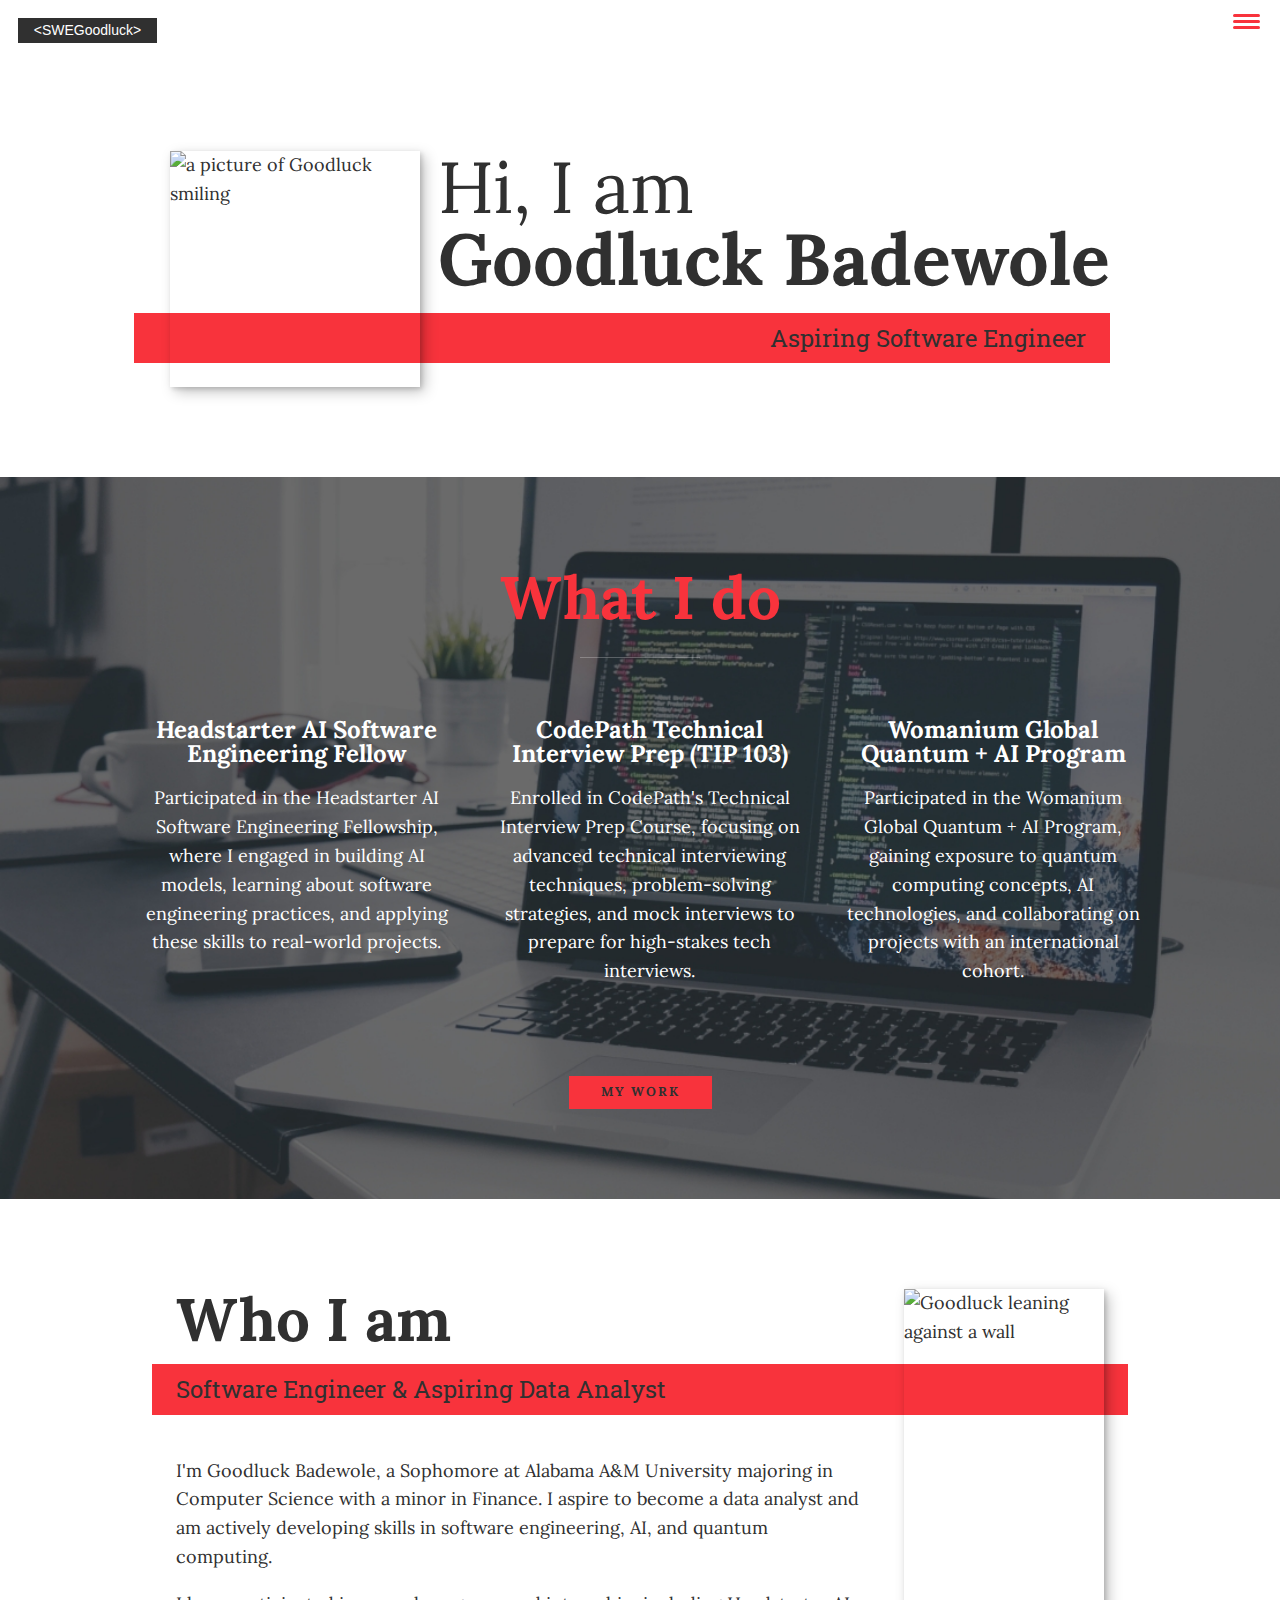
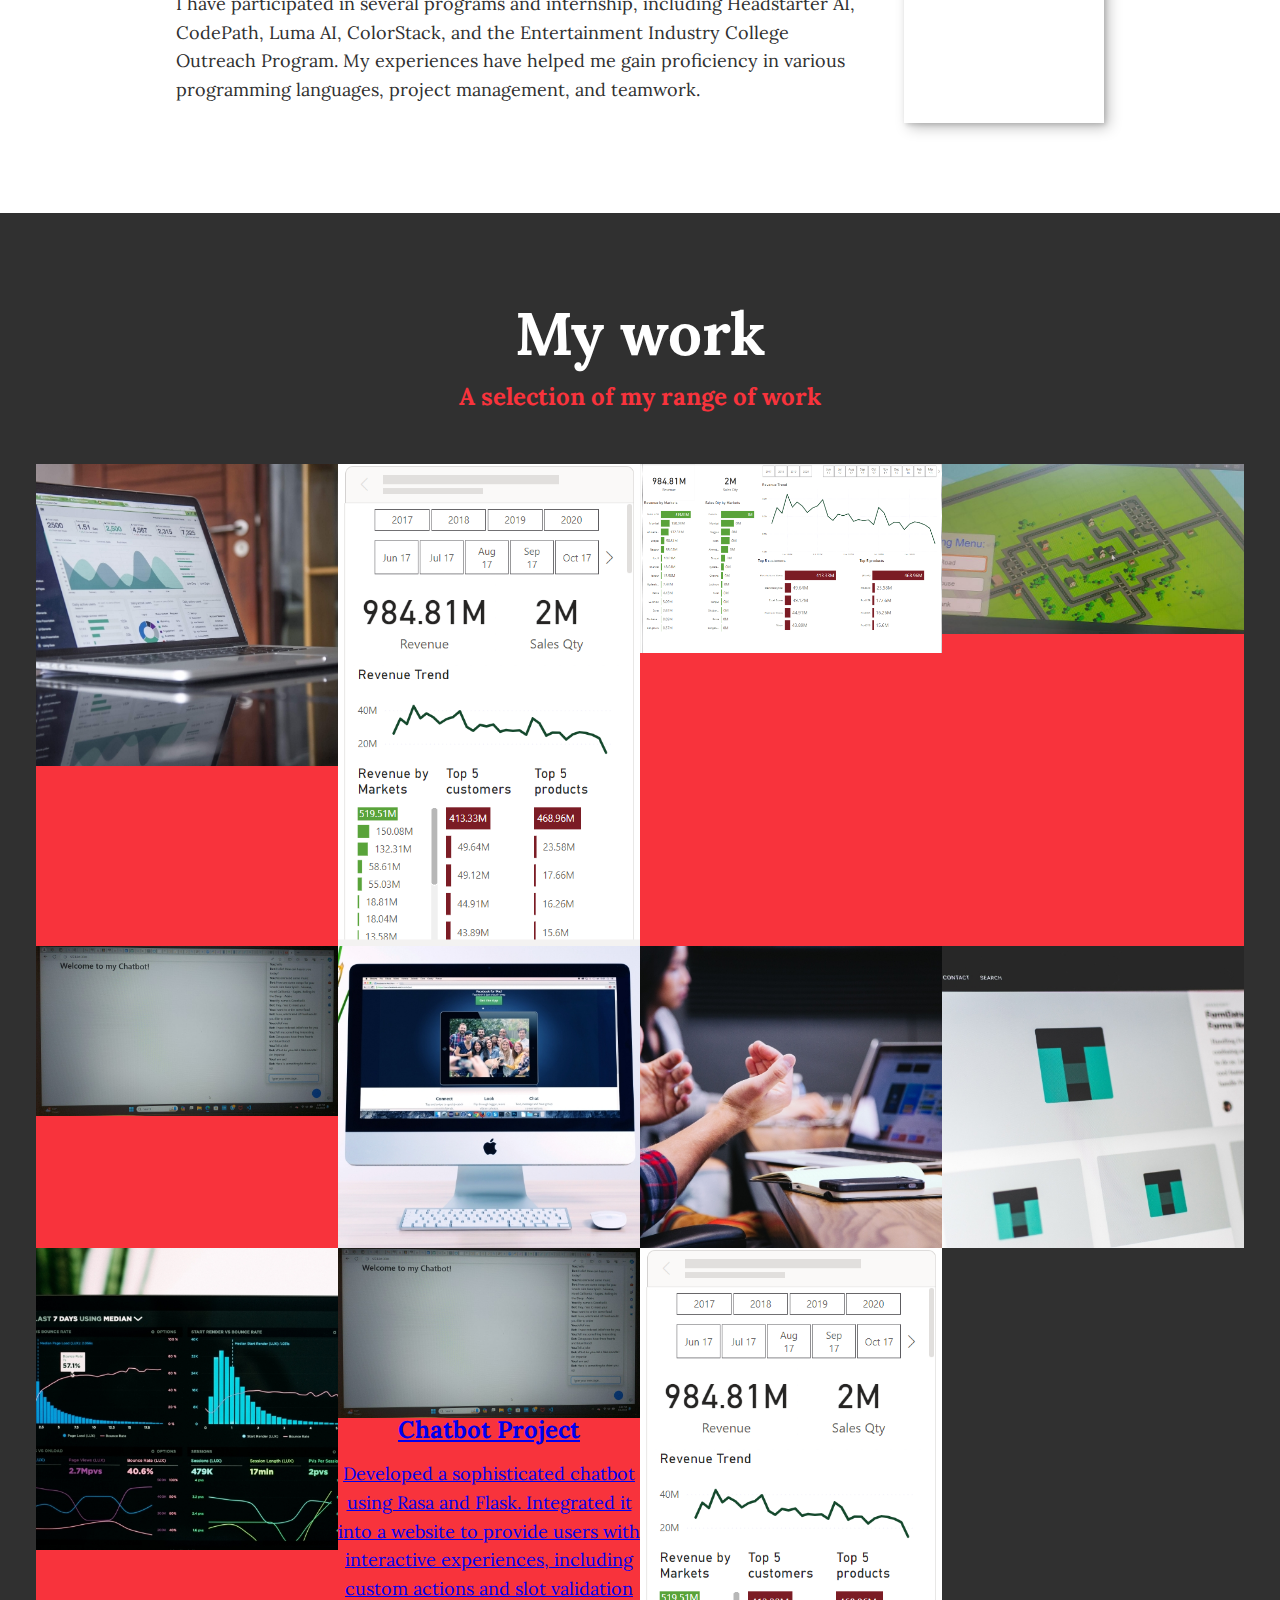
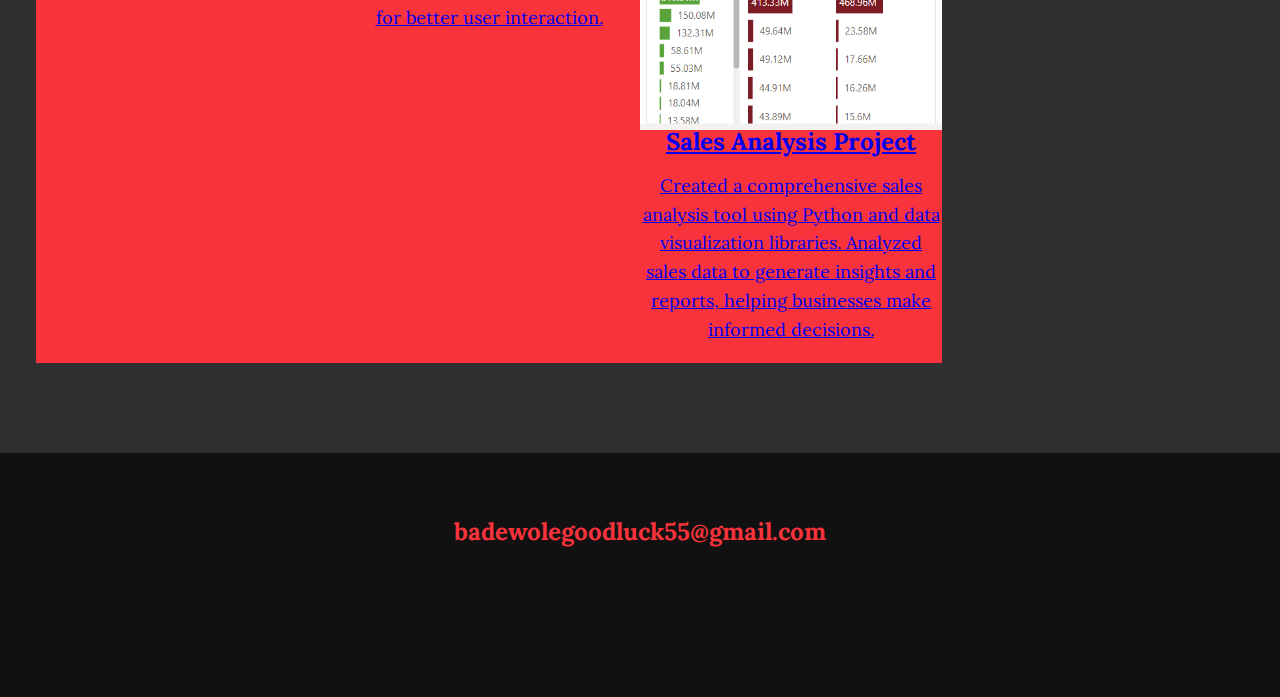
==== index.html @ c1767f79 "initial commit" ====
<!DOCTYPE html>
<html lang="en">
    <head>
        <meta charset="UTF-8">
        <meta name="viewport" content="width=device-width, initial-scale=1.0">
        <title>SWEGoodluck Portfolio Website</title>
        <link rel="stylesheet" href="https://cdnjs.cloudflare.com/ajax/libs/normalize/7.0.0/normalize.min.css">
        <link rel="stylesheet" href="https://cdnjs.cloudflare.com/ajax/libs/font-awesome/5.11.2/css/all.css" integrity="sha256-46qynGAkLSFpVbEBog43gvNhfrOj+BmwXdxFgVK/Kvc=" crossorigin="anonymous" />  
        <link href="https://fonts.googleapis.com/css?family=Lora:400,700|Roboto+Slab:400,700&display=swap" rel="stylesheet"> 
        <link rel="stylesheet" href="css/style.css">
    </head>
    <body>
        <header>
            <div class="logo">
                &lt;SWEGoodluck&gt;
            </div>
            <button class="nav-toggle" aria-label="toggle navigation">
                <span class="hamburger"></span>
            </button>
            <nav class="nav">
                <ul class="nav__list">
                    <li class="nav__item"><a href="#home" class="nav__link">Home</a></li>
                    <li class="nav__item"><a href="#services" class="nav__link">My Services</a></li>
                    <li class="nav__item"><a href="#about" class="nav__link">About me</a></li>
                    <li class="nav__item"><a href="#work" class="nav__link">My Work</a></li>
                </ul>
            </nav>
        </header>
        
        <!-- Introduction -->
        <section class="intro" id="home">
            <h1 class="section__title section__title--intro">
                Hi, I am <strong>Goodluck Badewole</strong>
            </h1>
            <p class="section__subtitle section__subtitle--intro">Aspiring Software Engineer</p>
            <img src="img/Goodluck.jpg" alt="a picture of Goodluck smiling" class="intro__img">
        </section>
        
        <!-- My services -->
        <section class="my-services" id="services">
            <h2 class="section__title section__title--services">What I do</h2>
            <div class="services">
                <div class="service">
                    <h3>Headstarter AI Software Engineering Fellow</h3>
                    <p>Participated in the Headstarter AI Software Engineering Fellowship, where I engaged in building AI models, learning about software engineering practices, and applying these skills to real-world projects.</p>
                </div> <!-- / service -->
                
                <div class="service">
                    <h3>CodePath Technical Interview Prep (TIP 103)</h3>
                    <p>Enrolled in CodePath's Technical Interview Prep Course, focusing on advanced technical interviewing techniques, problem-solving strategies, and mock interviews to prepare for high-stakes tech interviews.</p>
                </div> <!-- / service -->
                
                <div class="service">
                    <h3>Womanium Global Quantum + AI Program</h3>
                    <p>Participated in the Womanium Global Quantum + AI Program, gaining exposure to quantum computing concepts, AI technologies, and collaborating on projects with an international cohort.</p>
                </div> <!-- / service -->
            </div> <!-- / services -->
            
            <a href="#work" class="btn">My Work</a>
        </section>
        
        <!-- About me -->
        <section class="about-me" id="about">
           <h2 class="section__title section__title--about">Who I am</h2>
           <p class="section__subtitle section__subtitle--about">Software Engineer & Aspiring Data Analyst</p>
           
           <div class="about-me__body">
               <p>I'm Goodluck Badewole, a Sophomore at Alabama A&M University majoring in Computer Science with a minor in Finance. I aspire to become a data analyst and am actively developing skills in software engineering, AI, and quantum computing.</p>
               <p>I have participated in several programs and internship, including Headstarter AI, CodePath, Luma AI, ColorStack, and the Entertainment Industry College Outreach Program. My experiences have helped me gain proficiency in various programming languages, project management, and teamwork.</p>
           </div>
           
           <img src="img/Goodluck1.jpg" alt="Goodluck leaning against a wall" class="about-me__img">
        </section>
        
        <!-- My Work -->
        <section class="my-work" id="work">
            <h2 class="section__title section__title--work">My work</h2>
            <p class="section__subtitle section__subtitle--work">A selection of my range of work</p>
            
            <div class="portfolio">
                <!-- Portfolio item 01 -->
                <a href="portfolio-item.html" class="portfolio__item">
                    <img src="img/portfolio-01.jpg" alt="" class="portfolio__img">
                </a>
                
                <!-- Portfolio item 02 -->
                <a href="portfolio-item.html" class="portfolio__item">
                    <img src="img/Sales1.png" alt="" class="portfolio__img">
                </a>
                
                <!-- Portfolio item 03 -->
                <a href="portfolio-item.html" class="portfolio__item">
                    <img src="img/Sales2.png" alt="" class="portfolio__img">
                </a>
                
                <!-- Portfolio item 04 -->
                <a href="portfolio-item.html" class="portfolio__item">
                    <img src="img/Game.jpeg" alt="" class="portfolio__img">
                </a>
                
                <!-- Portfolio item 05 -->
                <a href="portfolio-item.html" class="portfolio__item">
                    <img src="img/Chatbot.jpg" alt="" class="portfolio__img">
                </a>
                
                <!-- Portfolio item 06 -->
                <a href="portfolio-item.html" class="portfolio__item">
                    <img src="img/portfolio-06.jpg" alt="" class="portfolio__img">
                </a>
                
                <!-- Portfolio item 07 -->
                <a href="portfolio-item.html" class="portfolio__item">
                    <img src="img/portfolio-07.jpg" alt="" class="portfolio__img">
                </a>
                
                <!-- Portfolio item 08 -->
                <a href="#" class="portfolio__item">
                    <img src="img/portfolio-08.jpg" alt="" class="portfolio__img">
                </a>
                
                <!-- Portfolio item 09 -->
                <a href="#" class="portfolio__item">
                    <img src="img/portfolio-09.jpg" alt="" class="portfolio__img">
                </a>
                
                <!-- Portfolio item 11 -->
                <a href="portfolio-item.html" class="portfolio__item">
                    <img src="img/Chatbot.jpg" alt="Chatbot Project" class="portfolio__img">
                    <div class="portfolio__description">
                        <h3>Chatbot Project</h3>
                        <p>Developed a sophisticated chatbot using Rasa and Flask. Integrated it into a website to provide users with interactive experiences, including custom actions and slot validation for better user interaction.</p>
                    </div>
                </a>
                
                <!-- Portfolio item 12 -->
                <a href="portfolio-item.html" class="portfolio__item">
                    <img src="img/Sales1.png" alt="Sales Analysis Project" class="portfolio__img">
                    <div class="portfolio__description">
                        <h3>Sales Analysis Project</h3>
                        <p>Created a comprehensive sales analysis tool using Python and data visualization libraries. Analyzed sales data to generate insights and reports, helping businesses make informed decisions.</p>
                    </div>
                </a>
            </div>
        </section>
        
        <!-- Footer -->
        <footer class="footer">
            <a href="mailto:badewolegoodluck55@gmail.com" class="footer__link">badewolegoodluck55@gmail.com</a>
            <ul class="social-list">
                <li class="social-list__item">
                    <a class="social-list__link" href="https://www.linkedin.com/in/goodluck-badewole">
                        <i class="fab fa-linkedin"></i>
                    </a>
                </li>
                <li class="social-list__item">
                    <a class="social-list__link" href="https://1drv.ms/w/c/a828df3969fc8c3f/EeTJ1cOchMJLrwvoL-RpWqUButgJ2HJ1ROPYjVqiTaF1-Q?e=A8JBWd">
                        <i class="fas fa-file-alt"></i>
                    </a>
                </li>
                <li class="social-list__item">
                    <a class="social-list__link" href="https://twitter.com/Viper212dd">
                        <i class="fab fa-twitter"></i>
                    </a>
                </li>
                <li class="social-list__item">
                    <a class="social-list__link" href="https://github.com/Goodluck07">
                        <i class="fab fa-github"></i>
---- css/style.css ----
*,
*::before,
*::after {
    box-sizing: border-box;
}

/* Custom Properties, update these for your own design */

:root {
    --ff-primary: 'Lora', serif;
    --ff-secondary: 'Roboto Slab', serif;
    
    --fw-reg: 400;
    --fw-bold: 700;
    
    --clr-light: #fff;
    --clr-dark: #303030;
    --clr-accent: #f8333c;
    
    --fs-h1: 3rem;
    --fs-h2: 2.25rem;
    --fs-h3: 1.25rem;
    --fs-body: 1rem;
    
    --bs: 0.25em 0.25em 0.75em rgba(0,0,0,.25),
          0.125em 0.125em 0.25em rgba(0,0,0,.15);
}

@media (min-width: 800px) {
    :root {
        --fs-h1: 4.5rem;
        --fs-h2: 3.75rem;
        --fs-h3: 1.5rem;
        --fs-body: 1.125rem;
    }
}

/* General styles */

/* endable this to add smooth scrolling */
/* html {
    scroll-behavior: smooth;
} */


body {
    background: var(--clr-light);
    color: var(--clr-dark);
    margin: 0;
    font-family: var(--ff-primary);
    font-size: var(--fs-body);
    line-height: 1.6;
}

section {
    padding: 5em 2em;
}

img {
    display: block;
    max-width: 100%;
}

strong { font-weight: var(--fw-bold) }

:focus {
    outline: 3px solid var(--clr-accent);
    outline-offset: 3px;
}

/* Buttons */

.btn {
    display: inline-block;
    padding: .5em 2.5em;
    background: var(--clr-accent);
    color: var(--clr-dark);
    text-decoration: none;
    cursor: pointer;
    font-size: .8rem;
    text-transform: uppercase;
    letter-spacing: 2px;
    font-weight: var(--fw-bold);
    transition: transform 200ms ease-in-out;
}

.btn:hover {
    transform: scale(1.1);
}

/* Typography */

h1,
h2,
h3 {
    line-height: 1;
    margin: 0;
}

h1 { font-size: var(--fs-h1) }
h2 { font-size: var(--fs-h2) }
h3 { font-size: var(--fs-h3) }


.section__title {
    margin-bottom: .25em;
}

.section__title--intro {
    font-weight: var(--fw-reg);
}

.section__title--intro strong {
    display: block;
}

.section__subtitle {
    margin: 0;
    font-size: var(--fs-h3);
}

.section__subtitle--intro,
.section__subtitle--about {
    background: var(--clr-accent);
    padding: .25em 1em;
    font-family: var(--ff-secondary);
    margin-bottom: 1em;
}

.section__subtitle--work {
    color: var(--clr-accent);
    font-weight: var(--fw-bold);
    margin-bottom: 2em;
}

/* header */

header {
    display: flex;
    justify-content: space-between;
    padding: 1em;
}

.logo {
    width: 139px;
    height: 25px;
    background: #303030;
    color: white;
    display: flex;
    justify-content: center;
    align-items: center;
    font-family: Arial, sans-serif;
    font-size: 14px;
    opacity: 1;
}

.nav {
    position: fixed;
    background: var(--clr-dark);
    color: var(--clr-light);
    top: 0;
    bottom: 0;
    left: 0;
    right: 0;
    z-index: 100;
    
    transform: translateX(100%);
    transition: transform 250ms cubic-bezier(.5, 0, .5, 1);
}

.nav__list {
    list-style: none;
    display: flex;
    height: 100%;
    flex-direction: column;
    justify-content: space-evenly;
    align-items: center;
    margin: 0;
    padding: 0;
}

.nav__link {
    color: inherit;
    font-weight: var(--fw-bold);
    font-size: var(--fs-h2);
    text-decoration: none;
}

.nav__link:hover {
    color: var(--clr-accent);
}

.nav-toggle {
    padding: .5em;
    background: transparent;
    border: 0;
    cursor: pointer;
    position: absolute;
    right: 1em;
    top: 1em;
    z-index: 1000;
}

.nav-open .nav {
    transform: translateX(0);
}

.nav-open .nav-toggle {
    position: fixed;
}

.nav-open .hamburger {
    transform: rotate(.625turn);
}

.nav-open .hamburger::before {
    transform: rotate(90deg) translateX(-6px);
}

.nav-open .hamburger::after {
    opacity: 0;
}






.hamburger {
    display: block;
    position: relative;
}

.hamburger,
.hamburger::before,
.hamburger::after {
    background: var(--clr-accent);
    width: 2em;
    height: 3px;
    border-radius: 1em;
    transition: transform 250ms ease-in-out;
}


.hamburger::before,
.hamburger::after {
    content: '';
    position: absolute;
    left: 0;
    right: 0;
}

.hamburger::before { top: 6px; }
.hamburger::after { bottom: 6px; }


/*  Intro section  */

.intro {
    position: relative;
}

.intro__img {
    box-shadow: var(--bs);
}

.section__subtitle--intro {
    display: inline-block;
}

@media (min-width: 600px) {
    .intro {
        display: grid;
        width: min-content;
        margin: 0 auto;
        grid-column-gap: 1em;
        grid-template-areas: 
            "img title"
            "img subtitle";
        grid-template-columns: min-content max-content;
    }
    
    .intro__img {
        grid-area: img;
        min-width: 250px;
        position: relative;
        z-index: 2;
    }    
    
    .section__subtitle--intro {
        align-self: start;
        grid-column: -1 / 1;
        grid-row: 2;
        text-align: right;
        position: relative;
        left: -1.5em;
        width: calc(100% + 1.5em);
    }
}



/*  My services section  */

.my-services {
    background-color: var(--clr-dark);
    background-image: url(../img/services-bg.jpg);
    background-size: cover;
    /* background-blend-mode: multiply; */
    color: var(--clr-light);
    text-align: center;
}

.section__title--services {
    color: var(--clr-accent);
    position: relative;
}

.section__title--services::after {
    content: '';
    display: block;
    width: 2em;
    height: 1px;
    margin: 0.5em auto 1em;
    background: var(--clr-light);
    opacity: 0.25;
}

.services {
    margin-bottom: 4em;
}

.service {
    max-width: 500px;
    margin: 0 auto;
}

@media (min-width: 800px) {
    .services {
        display: flex;
        max-width: 1000px;
        margin-left: auto;
        margin-right: auto;
    }
    
    .service + .service {
        margin-left: 2em;
    }
}


.about-me {
    max-width: 1000px;
    margin: 0 auto;
}

.about-me__img {
    box-shadow: var(--bs);
}

@media (min-width: 600px) {
    .about-me {
        display: grid;
        grid-template-columns: 1fr 200px;
        grid-template-areas: 
            "title img"
            "subtitle img"
            "text img";
        grid-column-gap: 2em;
    }
    
    .section__title--about {
        grid-area: title;
    }
    
    .section__subtitle--about {
        grid-column: 1 / -1;
        grid-row: 2;
        position: relative;
        left: -1em;
        width: calc(100% + 2em);
        padding-left: 1em;
        padding-right: calc(200px + 4em);
    }
    
    .about-me__img {
        grid-area: img;
        position: relative;
        z-index: 2;
    }
}

/* My Work */

.my-work {
    background-color: var(--clr-dark);
    color: var(--clr-light);
    text-align: center;    
}

.portfolio {
    display: grid;
    grid-template-columns: repeat(auto-fit, minmax(300px, 1fr));
}

.portfolio__item {
    background: var(--clr-accent);
    overflow: hidden;
}

.portfolio__img {
    transition: 
        transform 750ms cubic-bezier(.5, 0, .5, 1),
        opacity 250ms linear;
}

.portfolio__item:focus {
    position: relative;
    z-index: 2;
}

.portfolio__img:hover,
.portfolio__item:focus .portfolio__img {
    transform: scale(1.2);
    opacity: .5;
}


/* footer */

.footer {
    background: #111;
    color: var(--clr-accent);
    text-align: center;
    padding: 2.5em 0;
    font-size: var(--fs-h3);

}

.footer a { 
    color: inherit;
    text-decoration: none;
}

.footer__link {
    font-weight: var(--fw-bold);
}

.footer__link:hover,
.social-list__link:hover {
    opacity: .7;
}

.footer__link:hover {
    text-decoration: underline;
}

.social-list {
    list-style: none;
    display: flex;
    justify-content: center;
    margin: 2em 0 0;
    padding: 0;
}

.social-list__item {
    margin: 0 .5em;
}

.social-list__link {
    padding: .5em;
}


/* Individual portfolio item styles */

.portfolio-item-individual {
    padding: 0 2em 2em;
    max-width: 1000px;
    margin: 0 auto;
}

.portfolio-item-individual p {
    max-width: 600px;
    margin-left: auto;
    margin-right: auto;
}
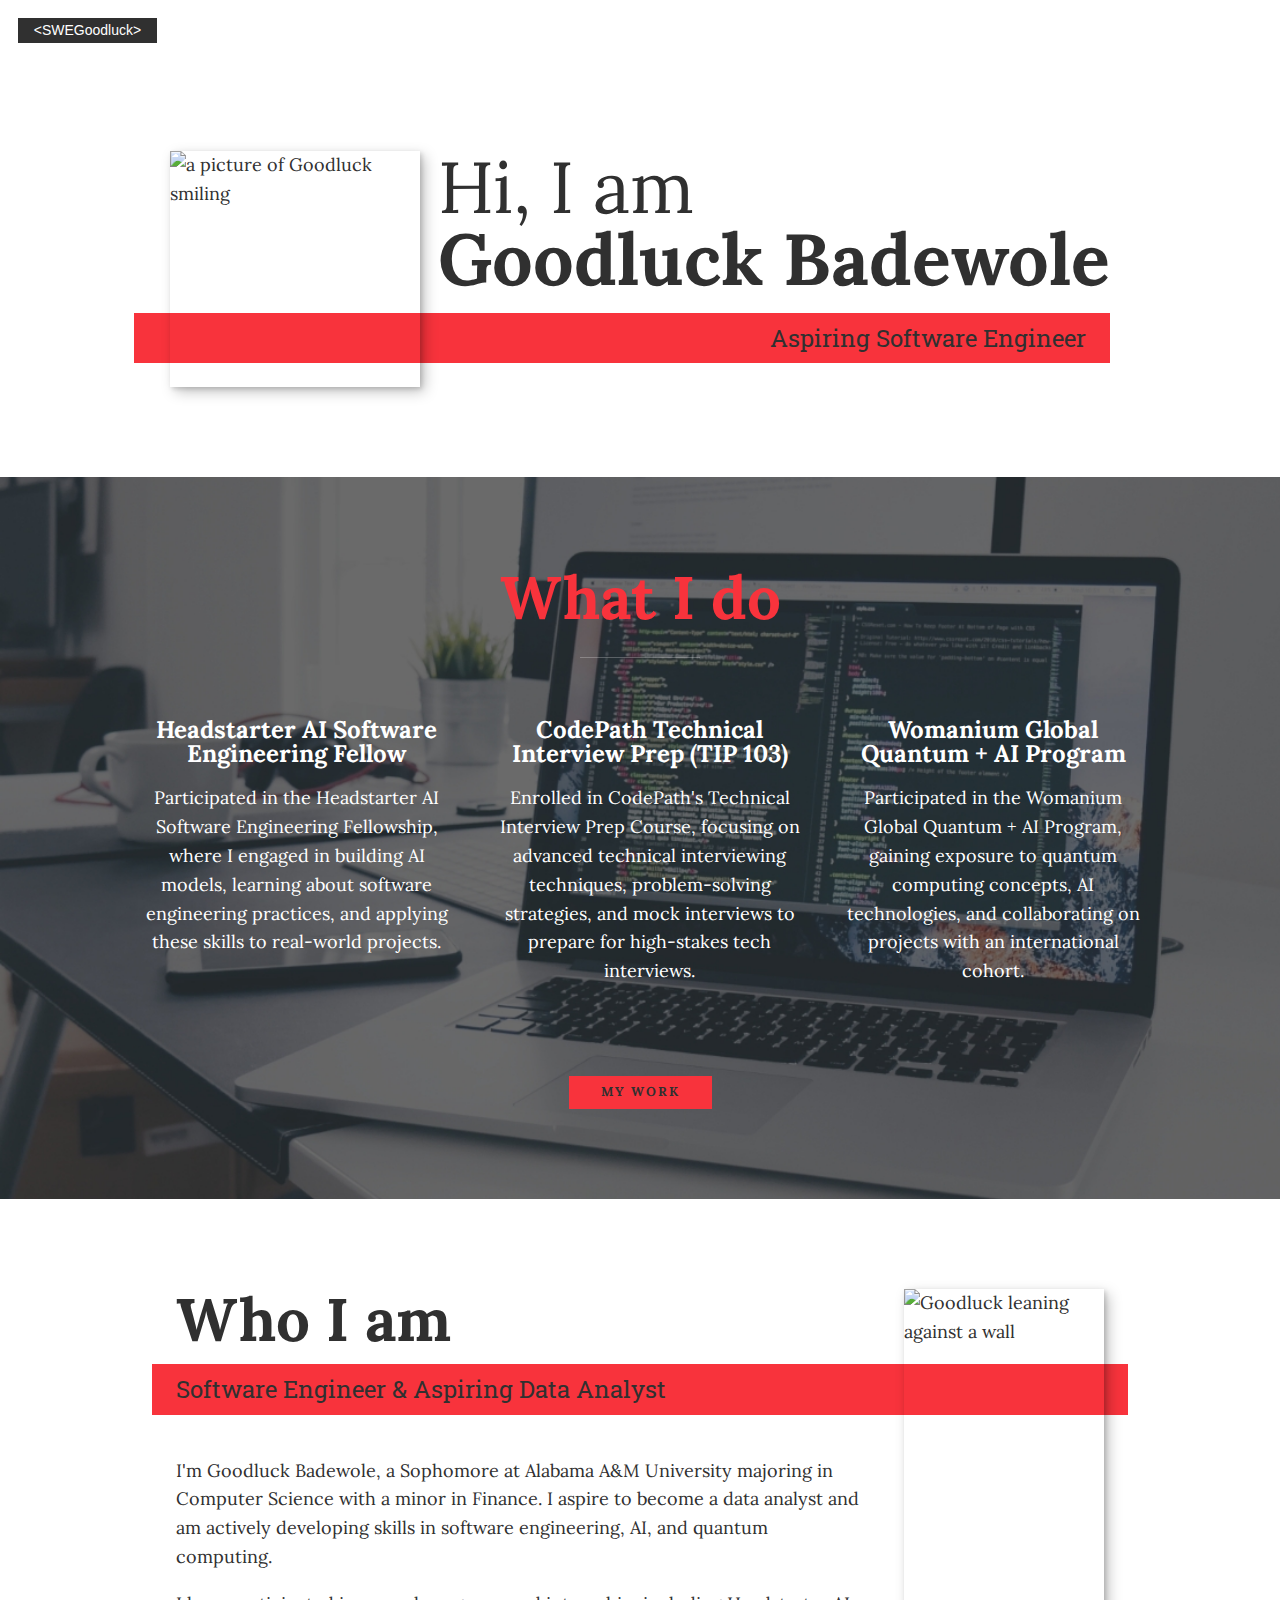
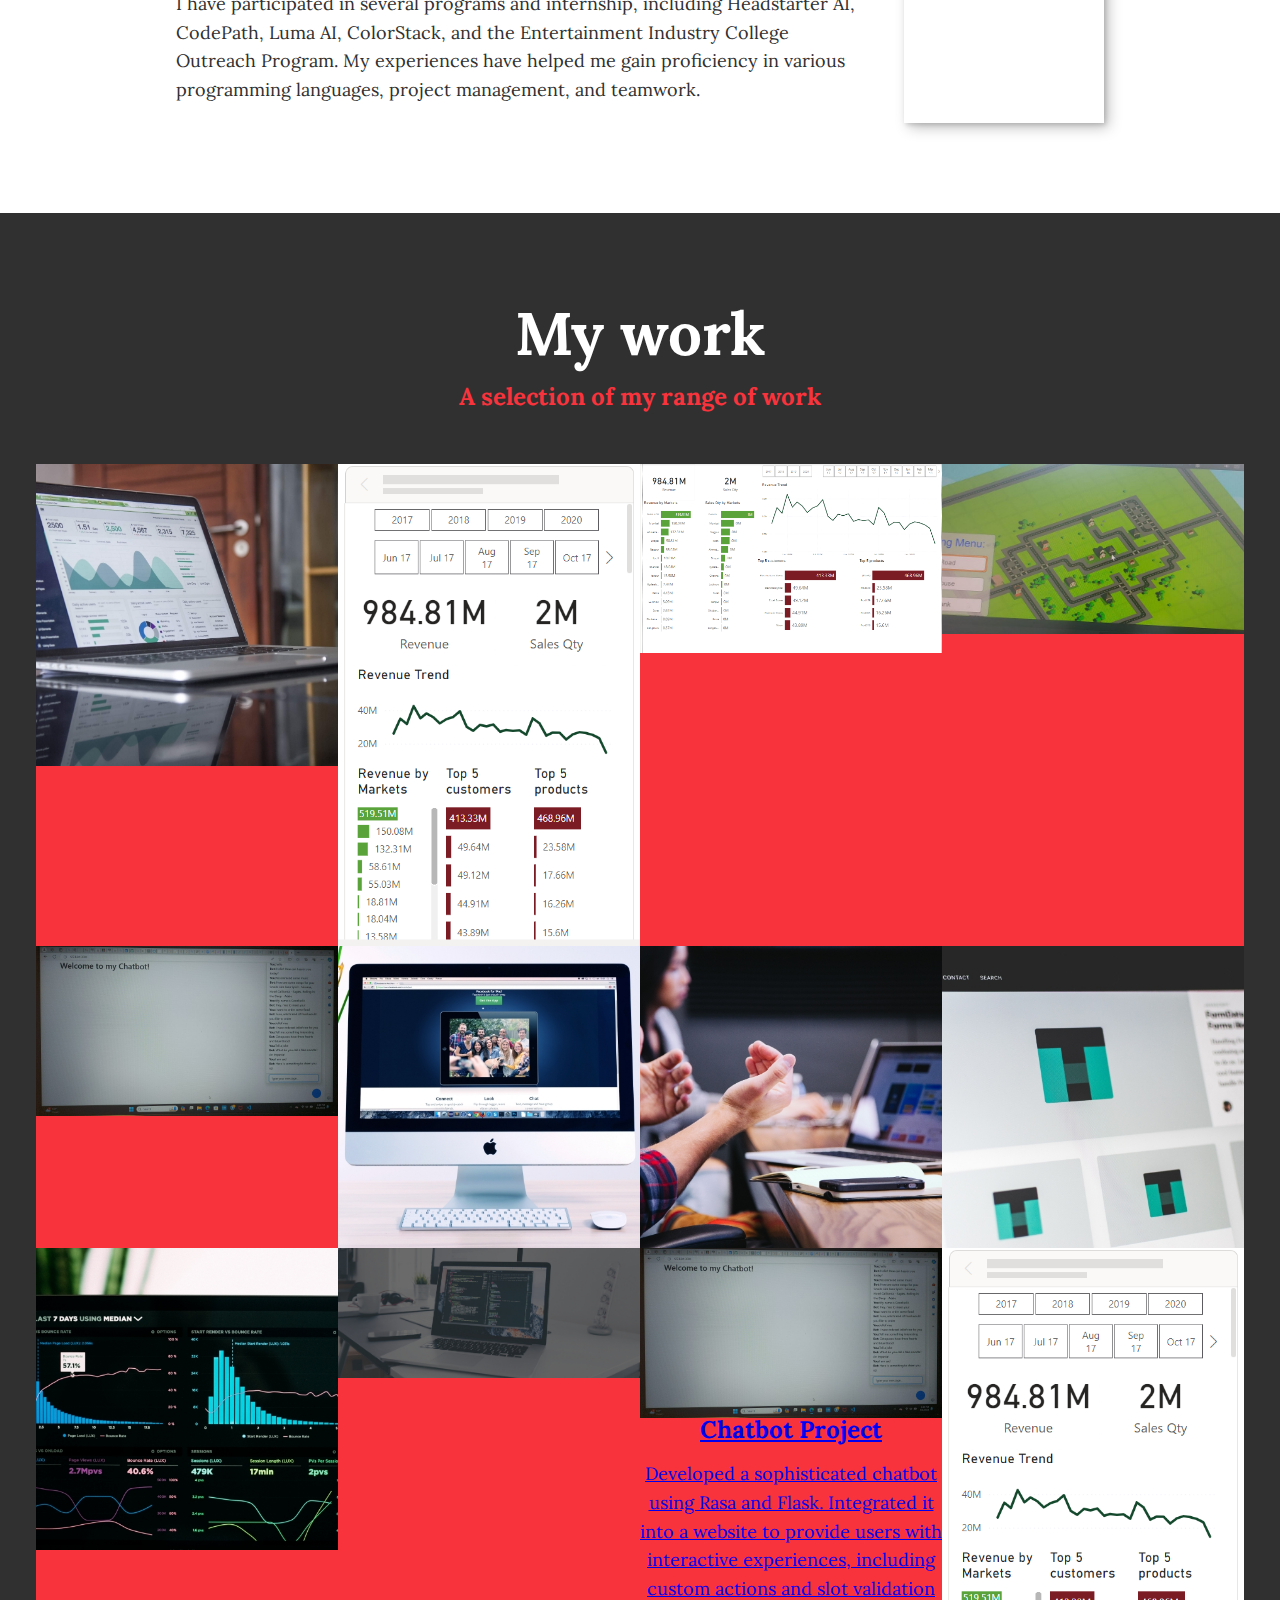
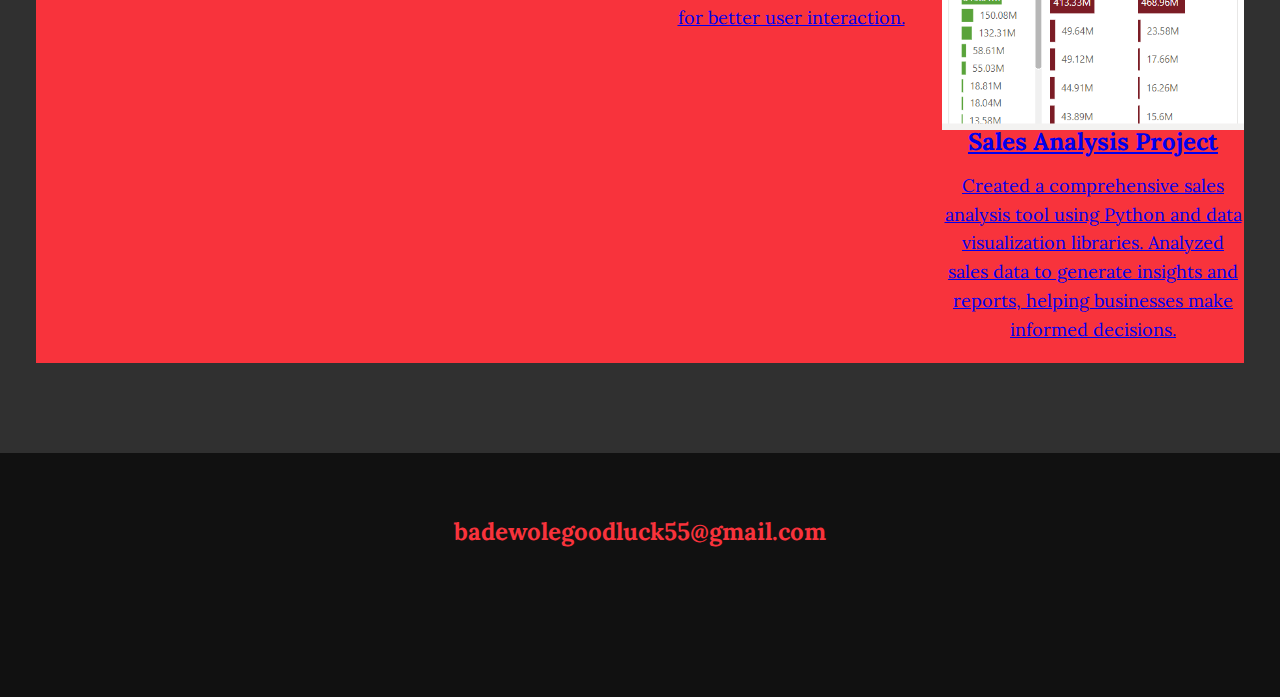
==== commit 3ef2cf24: "second commit" ====
--- a/index.html
+++ b/index.html
@@ -14,9 +14,6 @@
             <div class="logo">
                 &lt;SWEGoodluck&gt;
             </div>
-            <button class="nav-toggle" aria-label="toggle navigation">
-                <span class="hamburger"></span>
-            </button>
             <nav class="nav">
                 <ul class="nav__list">
                     <li class="nav__item"><a href="#home" class="nav__link">Home</a></li>
@@ -122,6 +119,10 @@
                 <a href="#" class="portfolio__item">
                     <img src="img/portfolio-09.jpg" alt="" class="portfolio__img">
                 </a>
+
+                <a href="#" class="portfolio__item">
+                    <img src="img/services-bg.jpg" alt="" class="portfolio__img">
+                </a>
                 
                 <!-- Portfolio item 11 -->
                 <a href="portfolio-item.html" class="portfolio__item">
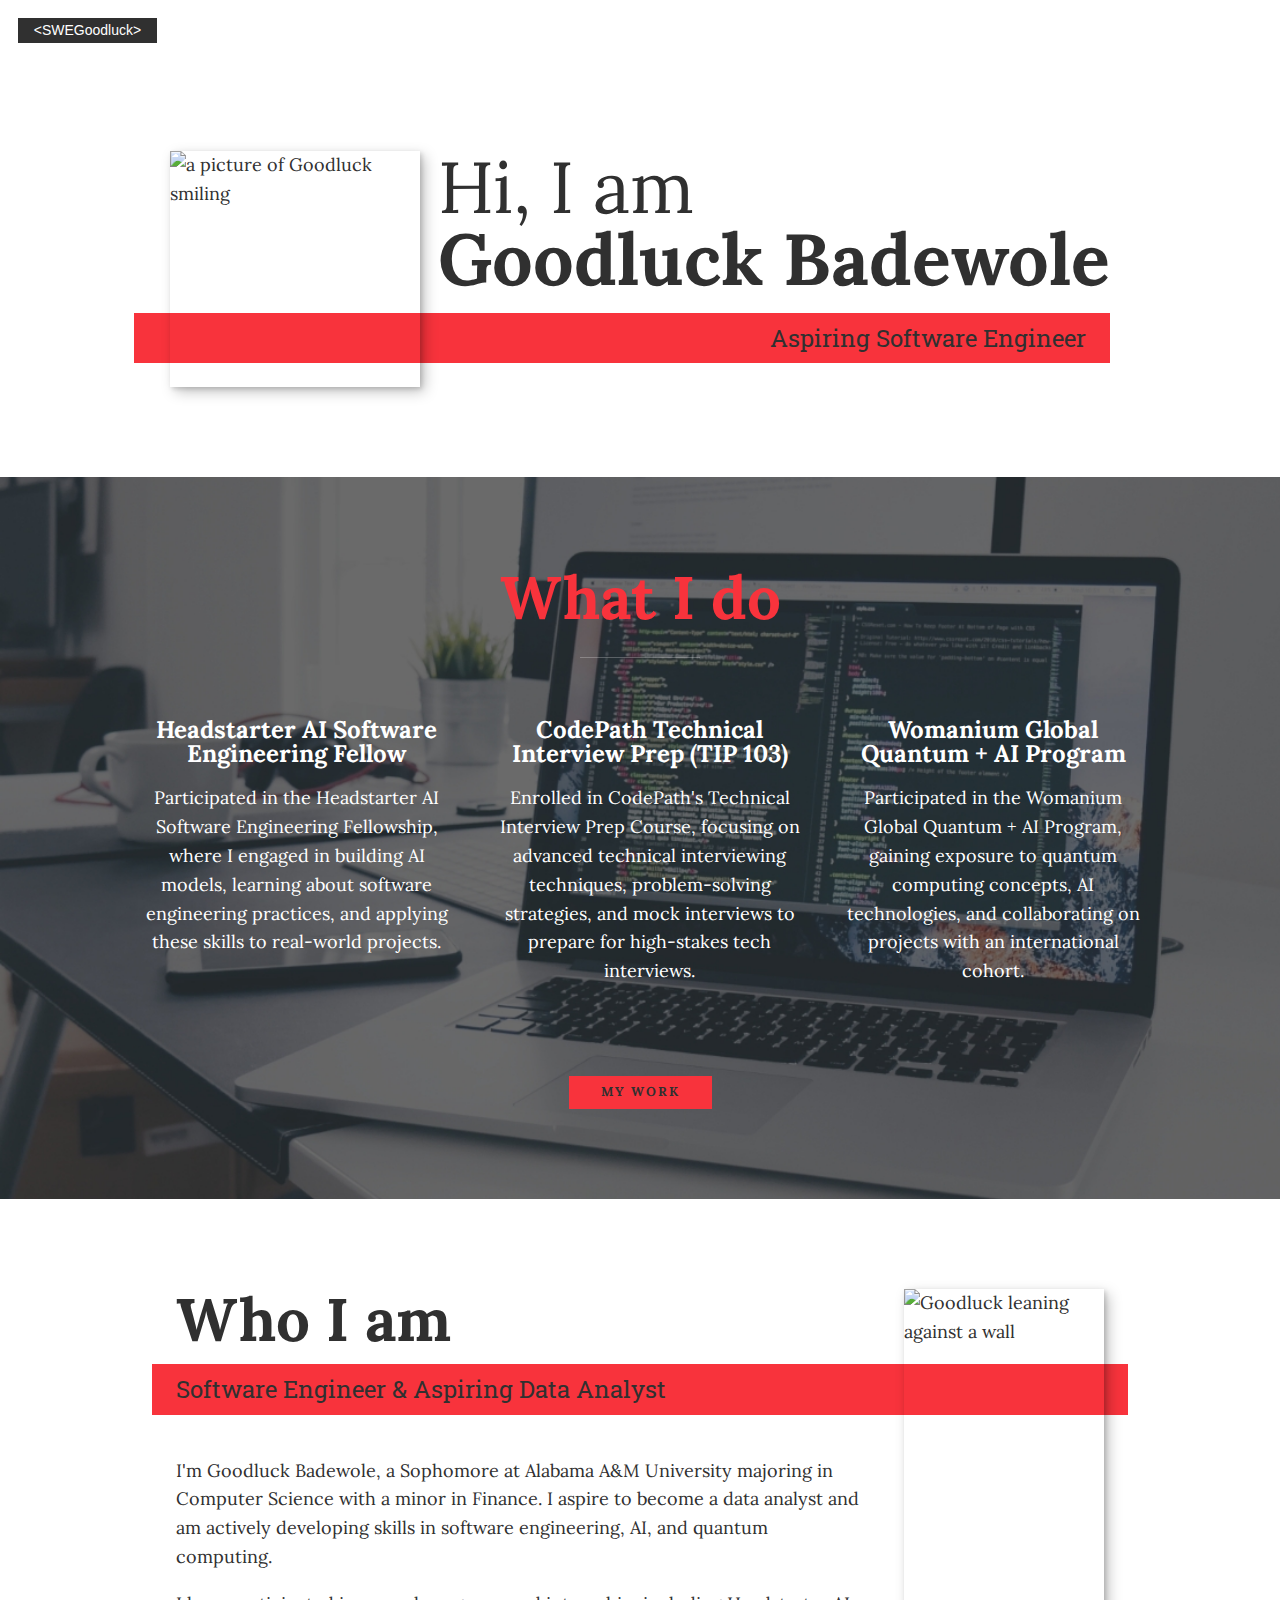
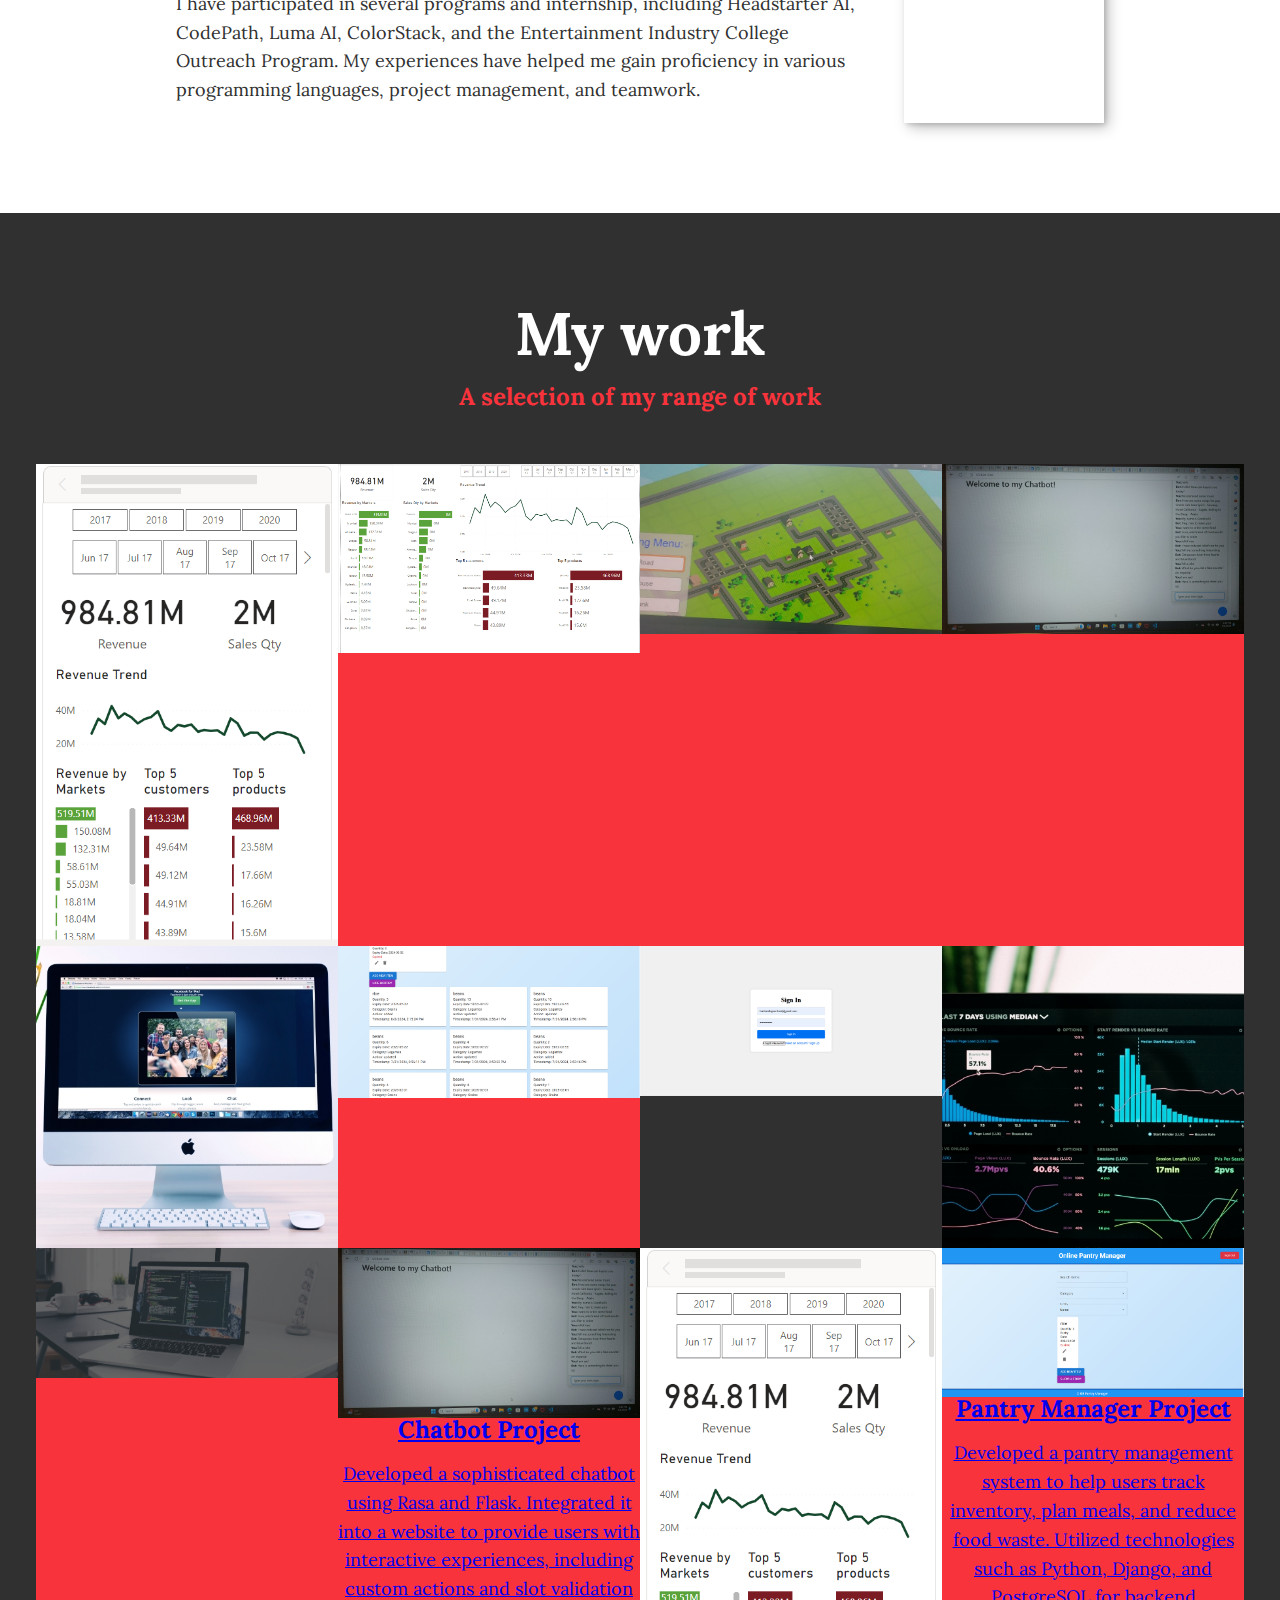
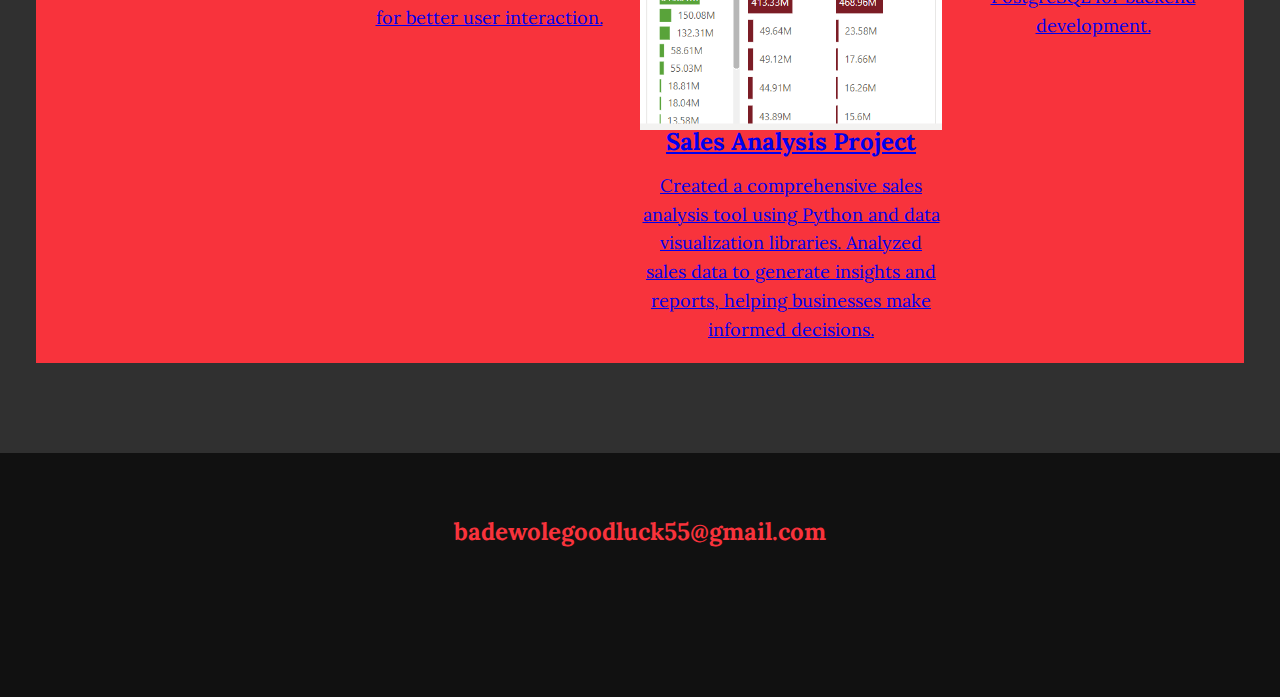
==== commit ce961d8b: "updated project" ====
--- a/index.html
+++ b/index.html
@@ -75,28 +75,24 @@
             <p class="section__subtitle section__subtitle--work">A selection of my range of work</p>
             
             <div class="portfolio">
-                <!-- Portfolio item 01 -->
-                <a href="portfolio-item.html" class="portfolio__item">
-                    <img src="img/portfolio-01.jpg" alt="" class="portfolio__img">
-                </a>
                 
                 <!-- Portfolio item 02 -->
-                <a href="portfolio-item.html" class="portfolio__item">
+                <a href="portfolio-item.html#sales-analysis" class="portfolio__item">
                     <img src="img/Sales1.png" alt="" class="portfolio__img">
                 </a>
                 
                 <!-- Portfolio item 03 -->
-                <a href="portfolio-item.html" class="portfolio__item">
+                <a href="portfolio-item.html#sales-analysis" class="portfolio__item">
                     <img src="img/Sales2.png" alt="" class="portfolio__img">
                 </a>
                 
                 <!-- Portfolio item 04 -->
-                <a href="portfolio-item.html" class="portfolio__item">
+                <a href="portfolio-item.html#game-development" class="portfolio__item">
                     <img src="img/Game.jpeg" alt="" class="portfolio__img">
                 </a>
                 
                 <!-- Portfolio item 05 -->
-                <a href="portfolio-item.html" class="portfolio__item">
+                <a href="portfolio-item.html#chatbot-project" class="portfolio__item">
                     <img src="img/Chatbot.jpg" alt="" class="portfolio__img">
                 </a>
                 
@@ -106,13 +102,13 @@
                 </a>
                 
                 <!-- Portfolio item 07 -->
-                <a href="portfolio-item.html" class="portfolio__item">
-                    <img src="img/portfolio-07.jpg" alt="" class="portfolio__img">
+                <a href="portfolio-item.html#pantry-manager" class="portfolio__item">
+                    <img src="img/pantry_manager3.png" alt="" class="portfolio__img">
                 </a>
                 
                 <!-- Portfolio item 08 -->
-                <a href="#" class="portfolio__item">
-                    <img src="img/portfolio-08.jpg" alt="" class="portfolio__img">
+                <a href="#" class="portfolio__item#pantry-manager">
+                    <img src="img/pantry_manager1.png" alt="" class="portfolio__img">
                 </a>
                 
                 <!-- Portfolio item 09 -->
@@ -125,7 +121,7 @@
                 </a>
                 
                 <!-- Portfolio item 11 -->
-                <a href="portfolio-item.html" class="portfolio__item">
+                <a href="portfolio-item.html#chatbot-project" class="portfolio__item">
                     <img src="img/Chatbot.jpg" alt="Chatbot Project" class="portfolio__img">
                     <div class="portfolio__description">
                         <h3>Chatbot Project</h3>
@@ -134,11 +130,20 @@
                 </a>
                 
                 <!-- Portfolio item 12 -->
-                <a href="portfolio-item.html" class="portfolio__item">
+                <a href="portfolio-item.html#sales-analysis" class="portfolio__item">
                     <img src="img/Sales1.png" alt="Sales Analysis Project" class="portfolio__img">
                     <div class="portfolio__description">
                         <h3>Sales Analysis Project</h3>
                         <p>Created a comprehensive sales analysis tool using Python and data visualization libraries. Analyzed sales data to generate insights and reports, helping businesses make informed decisions.</p>
+                    </div>
+                </a>
+
+                <!-- Portfolio item 13 (New Item) -->
+                <a href="portfolio-item.html#pantry-manager" class="portfolio__item">
+                    <img src="img/pantry_manager2.png" alt="Pantry Manager Project" class="portfolio__img">
+                    <div class="portfolio__description">
+                        <h3>Pantry Manager Project</h3>
+                        <p>Developed a pantry management system to help users track inventory, plan meals, and reduce food waste. Utilized technologies such as Python, Django, and PostgreSQL for backend development.</p>
                     </div>
                 </a>
             </div>
@@ -159,10 +164,18 @@
                     </a>
                 </li>
                 <li class="social-list__item">
-                    <a class="social-list__link" href="https://twitter.com/Viper212dd">
+                    <a class="social-list__link" href="https://github.com/goodluck">
+                        <i class="fab fa-github"></i>
+                    </a>
+                </li>
+                <li class="social-list__item">
+                    <a class="social-list__link" href="https://twitter.com/goodluck">
                         <i class="fab fa-twitter"></i>
                     </a>
                 </li>
-                <li class="social-list__item">
-                    <a class="social-list__link" href="https://github.com/Goodluck07">
-                        <i class="fab fa-github"></i>+            </ul>
+        </footer>
+    </body>
+</html>
+
+
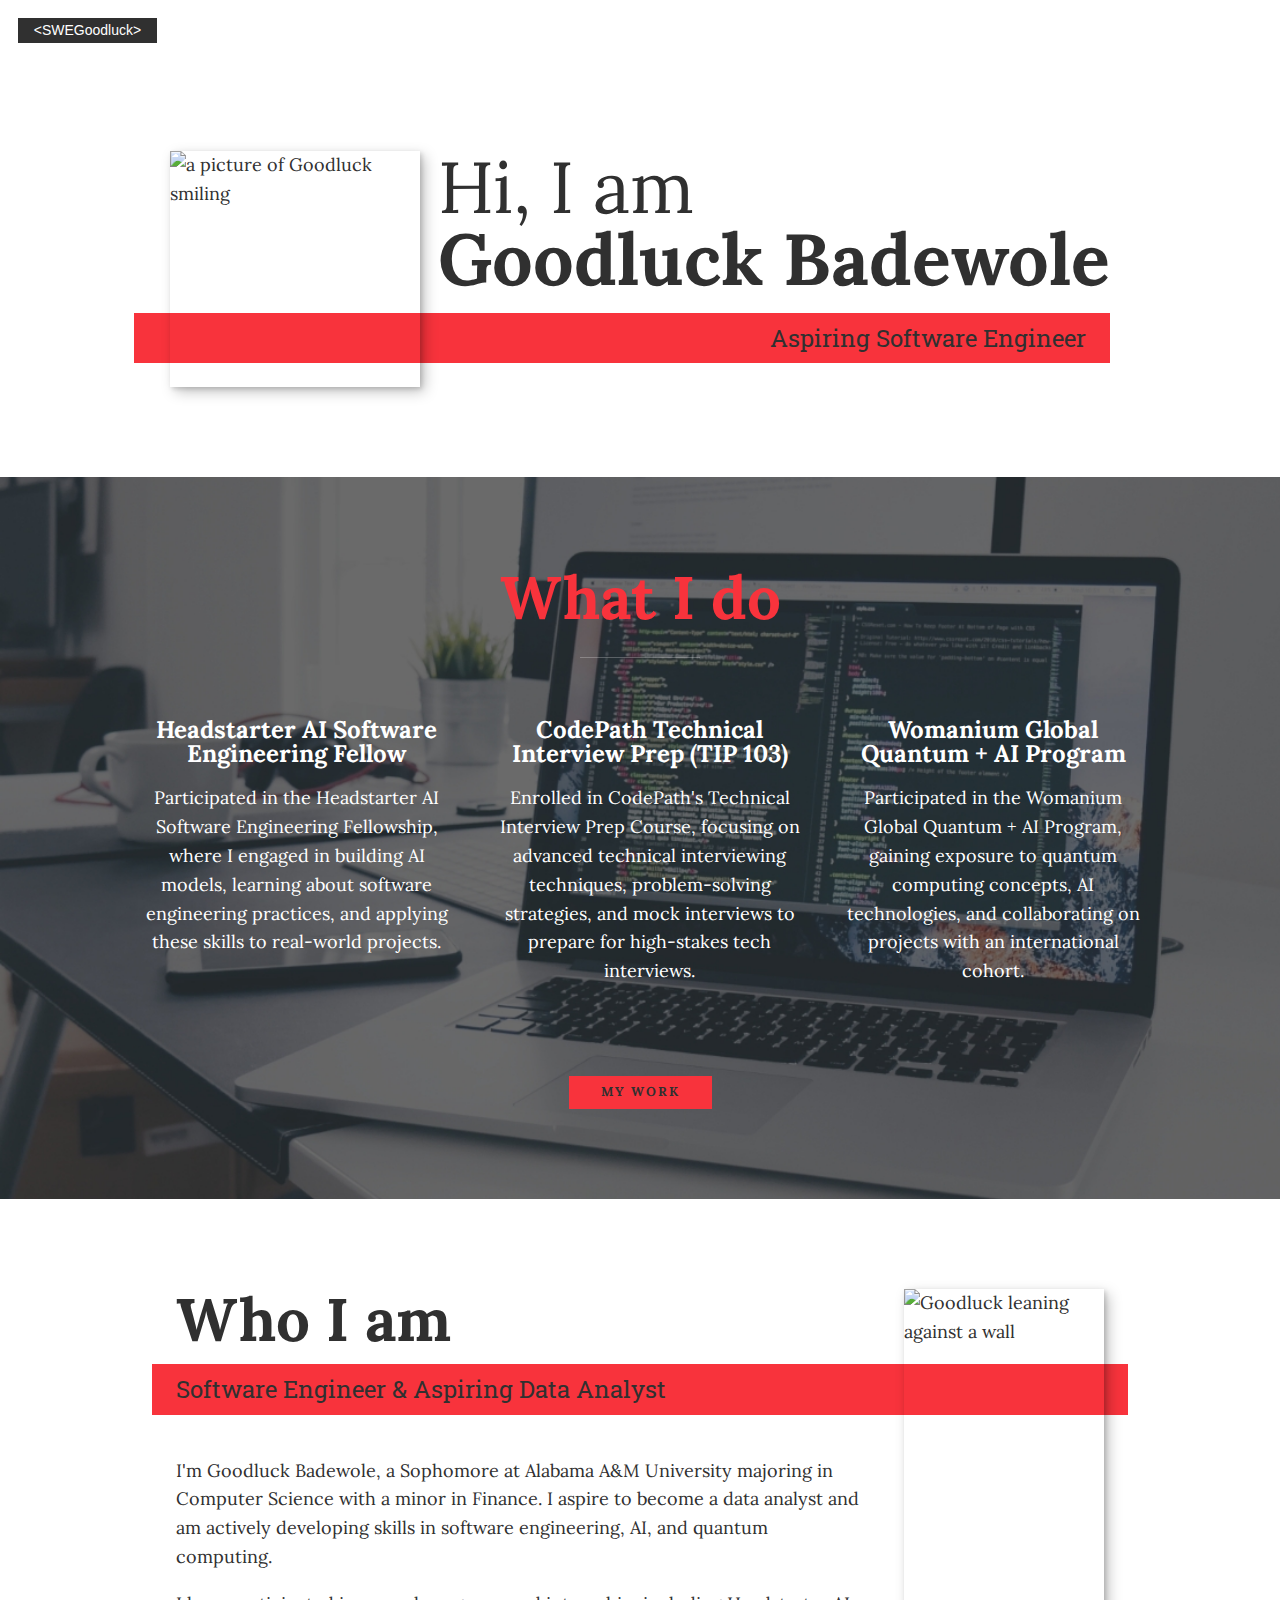
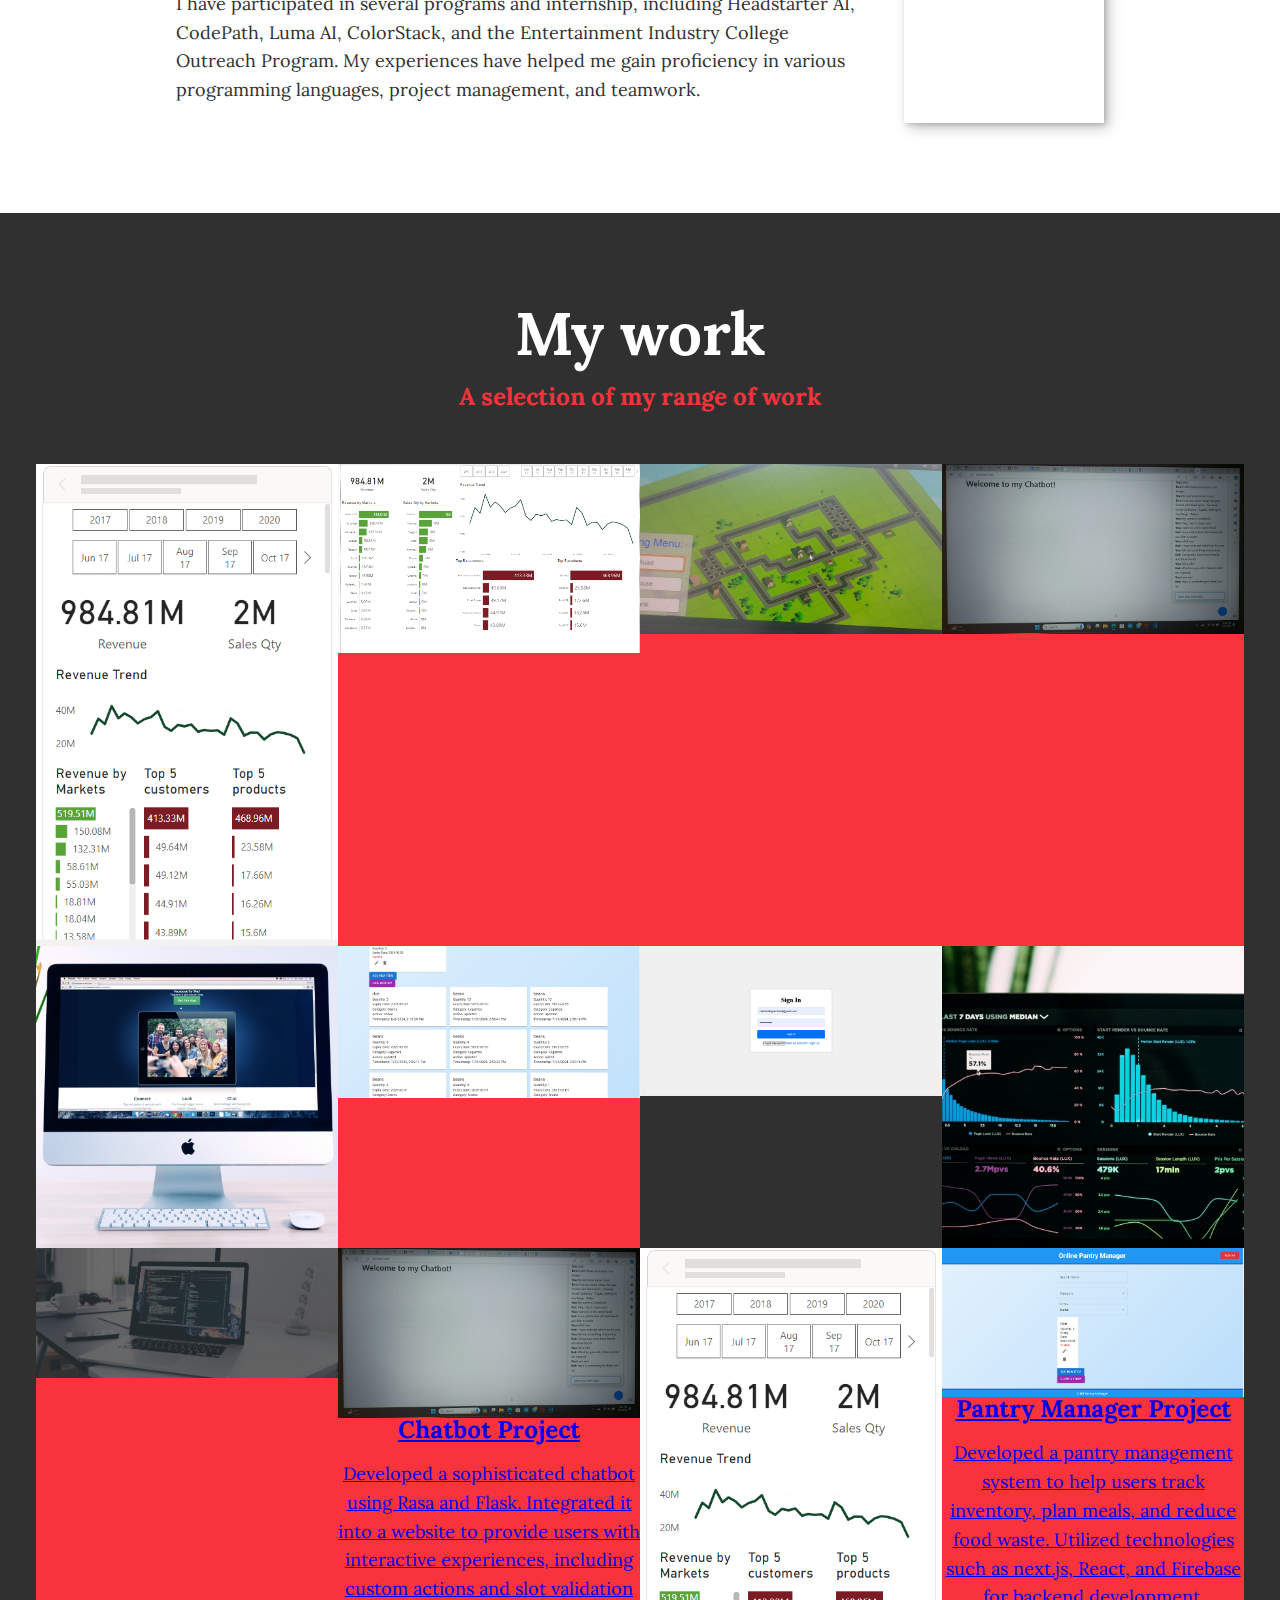
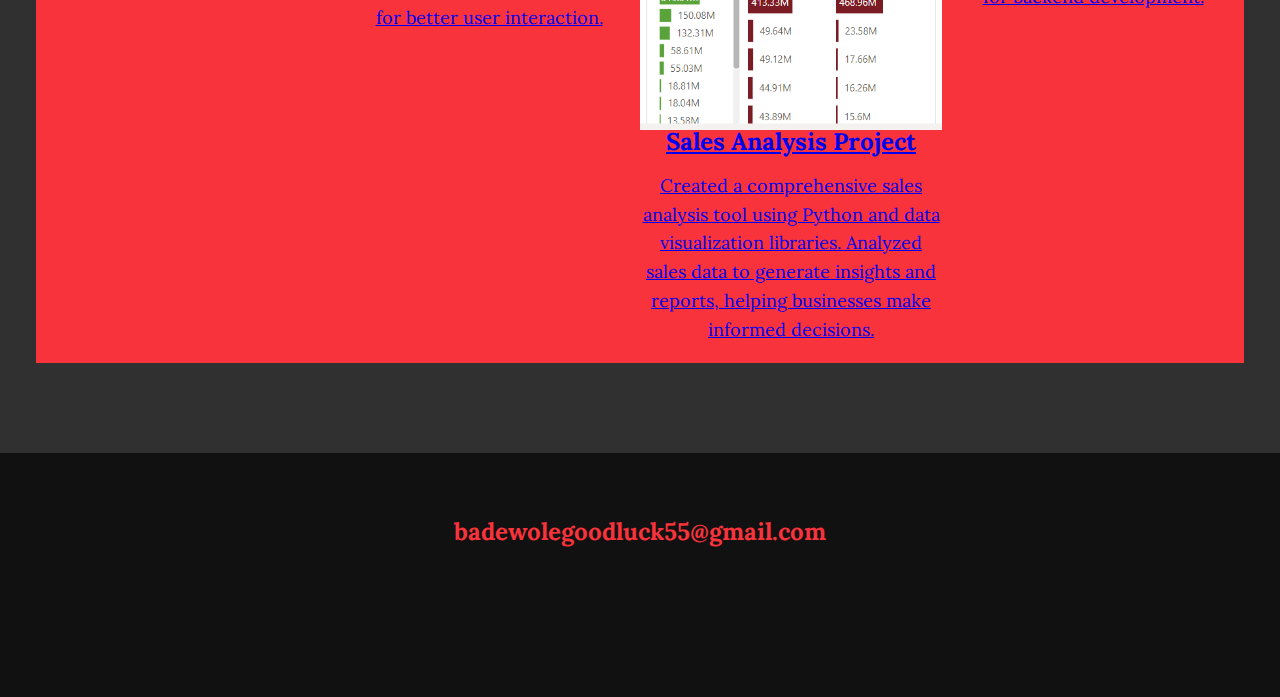
==== commit 7f57b3a1: "just changed the tech" ====
--- a/index.html
+++ b/index.html
@@ -143,7 +143,7 @@
                     <img src="img/pantry_manager2.png" alt="Pantry Manager Project" class="portfolio__img">
                     <div class="portfolio__description">
                         <h3>Pantry Manager Project</h3>
-                        <p>Developed a pantry management system to help users track inventory, plan meals, and reduce food waste. Utilized technologies such as Python, Django, and PostgreSQL for backend development.</p>
+                        <p>Developed a pantry management system to help users track inventory, plan meals, and reduce food waste. Utilized technologies such as next.js, React, and Firebase for backend development.</p>
                     </div>
                 </a>
             </div>
